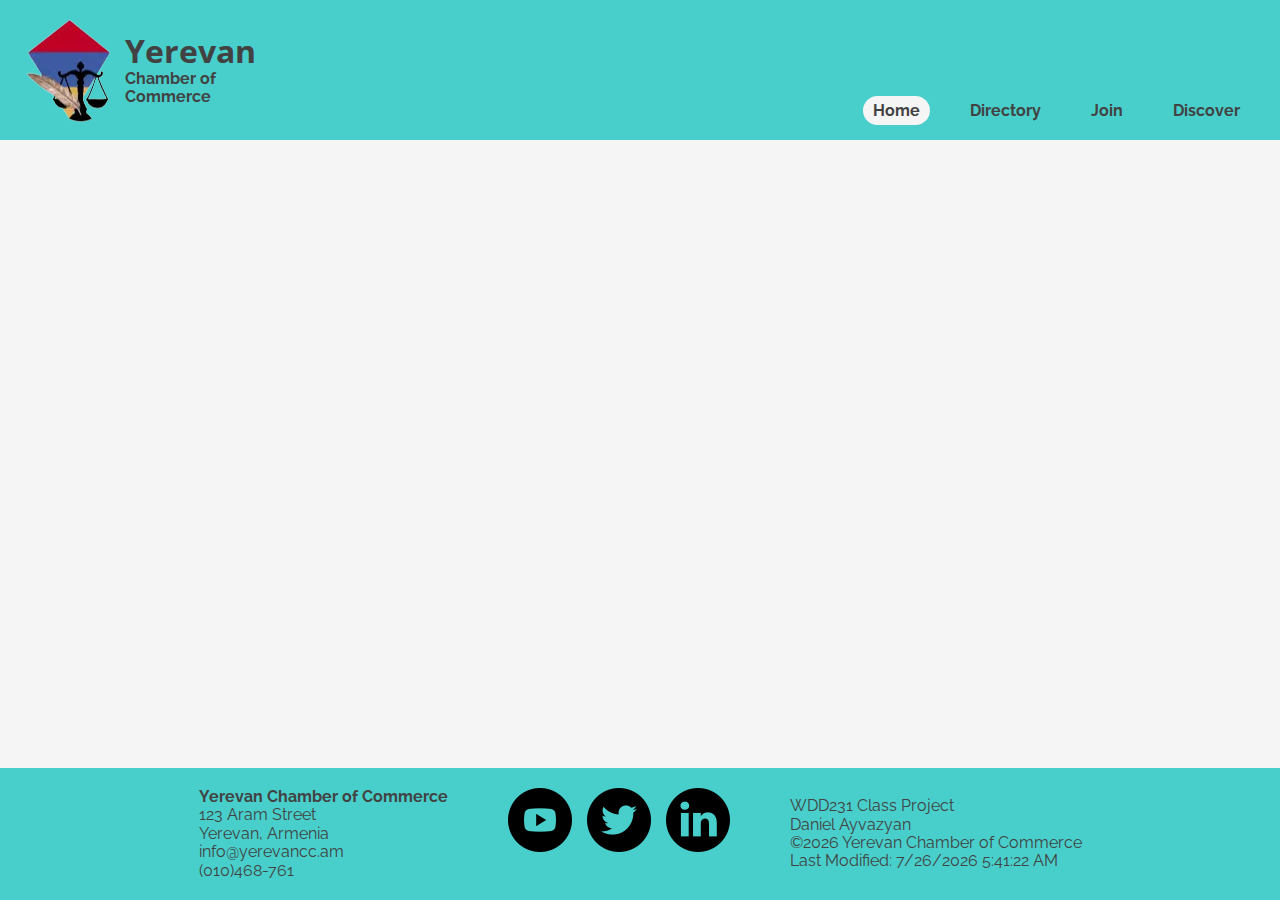
==== chamber/index.html @ 4b4974d6 "Home page for chamber(pt1)" ====
<!DOCTYPE html>
<html lang="en">
<head>
    <meta charset="UTF-8">
    <meta name="viewport" content="width=device-width, initial-scale=1.0">
    <meta name="description" content="This website will serve as a resource hub for businesses in the city of Yerevan.">
    <meta name="author" content="Daniel Ayvazyan">
    <meta property="og:title" content="Yerevan Chamber of Commerce - Directory">
    <meta property="og:type" content="website" />
    <meta property="og:image" content="https://antifirewall.github.io/wdd231/chamber/images/chamber-logo.webp">
    <meta property="og:url" content="https://antifirewall.github.io/wdd231/chamber/directory.html">
    <meta property="og:description" content="This website will serve as a resource hub for businesses in the city of Yerevan.">
    <meta name="twitter:card" content="summary_large_image">
    <title>Yerevan Chamber of Commerce - Directory</title>
    <link rel="icon" href="chamber-logo-favicon.ico">
    <link rel="stylesheet" href="styles/normalize.css">
    <link rel="stylesheet" href="styles/base.css">
    <link rel="stylesheet" href="styles/base-small.css">
    <link rel="preconnect" href="https://fonts.googleapis.com">
    <link rel="preconnect" href="https://fonts.gstatic.com" crossorigin>
    <link href="https://fonts.googleapis.com/css2?family=Open+Sans:ital,wght@0,300..800;1,300..800&amp;family=Raleway:ital,wght@0,100..900;1,100..900&amp;display=swap" rel="stylesheet">
    <script src="scripts/hamburger.js" defer></script>
    <script src="scripts/getdates.js" defer></script>
    <script src="scripts/layout.js" defer></script>
    <script src="scripts/cards.js" defer></script>
</head>
<body>
    <header>
        <div class="menu" onclick="openNav(this)">
            <div class="bar1"></div>
            <div class="bar2"></div>
            <div class="bar3"></div>
        </div>
        <div id="logo-box">
            <img src="images/chamber-logo.webp" alt="chamber-logo">
            <div id="logo-box-text">
                <h1>Yerevan</h1>
                <p>Chamber of Commerce</p>
            </div>
        </div>
        <nav id="animateme" class="nav-bar">
            <ul class="nav-links">
                <li class="current-page"><a href="#">Home</a></li>
                <li><a href="directory.html">Directory</a></li>
                <li><a href="#">Join</a></li>
                <li><a href="#">Discover</a></li>
            </ul>
            <!-- <img src="images/light-mode.png" alt="theme-button"> -->
        </nav>
    </header>
    <main>
   
    </main>
    <footer>
        <div class="contact-info">
            <p><b>Yerevan Chamber of Commerce</b></p>
            <p>123 Aram Street</p>
            <p>Yerevan, Armenia</p>
            <p>info@yerevancc.am</p>
            <p>(010)468-761</p>
        </div>
        <div class="social-media">
            <a href="https://www.youtube.com"><img src="images/youtube.webp" alt="youtube logo" loading="lazy"></a>
            <a href="https://www.youtube.com"><img src="images/twitter.webp" alt="twitter logo" loading="lazy"></a>
            <a href="https://www.linkedin.com"><img src="images/linkedin.webp" alt="linkedin logo" loading="lazy"></a>
        </div>
        <div class="project-info">
            <p>WDD231 Class Project</p>
            <p>Daniel Ayvazyan</p>
            <p>&copy;<span id="currentyear"></span> Yerevan Chamber of Commerce</p>
            <p id="lastModified"></p>
        </div>
    </footer>
</body>
</html>
---- chamber/styles/base.css ----
*{
    /* Page Color vars */
    --primary-color: #48CFCB;
    --secondary-color: #229799;
    --accent-color: #F5F5F5;
    --accent-color2: black;
    --heading-color: #424242;
    --paragraph-color: #424242;

    /* Page Font vars */
    --heading-font: 'Open Sans', serif;
    --paragraph-font: 'Raleway', serif;

    /* Page Default Values */
    margin: 0;
    font-family: var(--paragraph-font);
    color: var(--paragraph-color);
}

h1, h2, h3, h4, h5, h6
{
    font-family: var(--heading-font);
    color: var(--heading-color);
    margin: 0;
}

body 
{
    min-height: 100vh;
    display: flex;
    flex-direction: column;
    background-color: var(--accent-color);
}

header
{
    display: flex;
    padding: 15px;
    background-color: var(--primary-color);
    font-weight: bold;
}

main
{
    margin: 25px 0;
    display: flex;
    flex-direction: column;
    width: 95%;
    align-self: center;
    align-items: center;
}

footer
{
    margin-top: auto;
    background-color: var(--primary-color);
    display: flex;
    padding: 20px;
    justify-content: center;
}

footer div
{
    display: flex;
    flex-direction: column;
    text-align: left;
    justify-content: center;
    margin: 0 30px;
}

/* Class and ID */

#logo-box
{
    display: flex;
    align-items: center;
}

#logo-box img
{
    width: 110px;
    height: 110px;
}

#logo-box-text
{
    width: 180px;
}

.nav-bar
{
    display: flex;
    width: 100%;
    height: fit-content;
    align-self: flex-end;
    justify-content: end;
}

.nav-links
{
    display: flex;
    padding: 0;
    justify-content: end;
}

.nav-links li
{
    list-style-type: none;
    text-align: center;
    padding: 5px 15px;
}

.nav-links li a
{
    text-decoration: none;
    padding: 5px 10px;
    border-radius: 20px;
    transition: background-color 0.5s;
}

.nav-links li a:hover
{
    transition: 0.5s;
    background-color: var(--accent-color);
}

.current-page a
{
    pointer-events: none;
    background-color: var(--accent-color);
}

.menu
{
    display: none;
}

.bar1, .bar2, .bar3
{
    width: 35px;
    height: 5px;
    background-color: white;
    margin: 6px 0;
    transition: 0.4s;
}

.change .bar1
{
    transform: translate(0, 11px) rotate(-45deg);
}

.change .bar2 
{
    opacity: 0;
}

.change .bar3 
{
    transform: translate(0, -11px) rotate(45deg);
}

.social-media
{
    flex-direction: row;
    gap: 15px;
}

.social-media img
{
    width: 64px;
    height: 64px;
}

/* Layout Button */

.layout-grid
{
    display: grid;
    grid-template-columns: repeat(3, 13px);
    grid-template-rows: repeat(2, 13px);
}

.box1, .box2, .box3, .box4, .box5, .box6 
{
    margin: 2px;
    width: 10px;
    height: 10px;
    background-color: var(--heading-color);
    border-radius: 2px;
    transition: 0.5s;
}

.layout-list .box1, .layout-list .box4, .layout-list .box5
{
    transition: 1s;
    width: 10px;
    height: 10px;
    border-radius: 10px;
}

.layout-list .box4
{
    grid-column: 1 / 2;
    grid-row: 2 / 3;
}

.layout-list .box5
{
    grid-column: 1 / 2;
    grid-row: 3 / 4;
}

.layout-list .box2, .layout-list .box3, .layout-list .box6
{
    transition: 0.5s;
    width: 25px;
}

.layout-list .box3
{
    grid-column: 2 / 3;
    grid-row: 2 / 3;
}

.layout-list .box6
{
    grid-column: 2 / 3;
    grid-row: 3 / 4;
}

.layout-list
{
    display: grid;
    grid-template-columns: repeat(3, 13px);
    grid-template-rows: repeat(3, 13px);
}

#title-box
{
    height: 40px;
    display: flex;
    align-items: center;
    gap: 10px;
}

.cards
{
    display: grid;
    grid-template-columns: repeat(3, 1fr);
    gap: 10px;
    margin-top: 20px;
}

.card
{
    text-align: center;
    align-content: center;
    background-color: var(--secondary-color);
    padding: 10px;
    border-radius: 15px;
}

.cards img
{
    width: 64px;
    height: 64px;
}

.card h2, .card p, .card b
{
    color: black;
}

.cardInfo
{
    margin-top: 5px;
    padding-top: 10px;
    display: grid;
    grid-template-columns: 74px 300px;
    align-items: center;
    justify-content: center;
    text-align: left;
}

.cardInfoBox p
{
    margin: 5px 0;
}

.level1
{
    border-top: 5px solid var(--accent-color);
}

.level2
{
    border-top: 5px solid silver;
}

.level3
{
    border-top: 5px solid gold;
}

.list-view
{
    margin-top: 5px;
    display: flex;
    flex-direction: column;
    gap: 5px;
    width: 800px;
}
---- chamber/styles/base-small.css ----
@media only screen and not (min-width: 750px)
{
    header
    {
        flex-direction: column;
    }

    main
    {
        width: 100%;
    }

    footer
    {
        flex-direction: column;
        padding: 10px;
    }

    footer div
    {
        margin: 5px 0;
    }

    /* Class and ID */

    .menu
    {
        display: block;
        position: absolute;
        right: 15px;
        top: 50px;
        cursor: pointer;
        user-select: none;
        margin: 0;
    }

    .nav-bar
    {
        display: grid;
        grid-template-rows: 0fr;
        transition: grid-template-rows 0.5s ease-out;

        grid-template-columns: 1fr;
    }

    .nav-bar.nav-show
    {
        grid-template-rows: 1fr;
    }

    .nav-links
    {
        flex-direction: column;
        width: 100%;
        overflow: hidden;
    }

    .nav-links li
    {
        padding: 10px 0;
        transition: background-color 0.5s;
    }

    .nav-links li:hover
    {
        transition: background-color 0.5s;
        background-color: var(--accent-color);
    }

    .nav-links li a
    {
        padding: 0;
    }

    .nav-links li a:hover
    {
        background-color: unset;
    }

    .current-page a
    {
        background-color: unset;
        pointer-events: none;
    }

    .current-page
    {
        background-color: var(--accent-color);
        pointer-events: none;
    }

    .cards
    {
        display: flex;
        flex-direction: column;
    }

    .cardInfo
    {
        grid-template-columns: 74px 250px;
    }

    .layout-grid
    {
        display: none;
    }
}
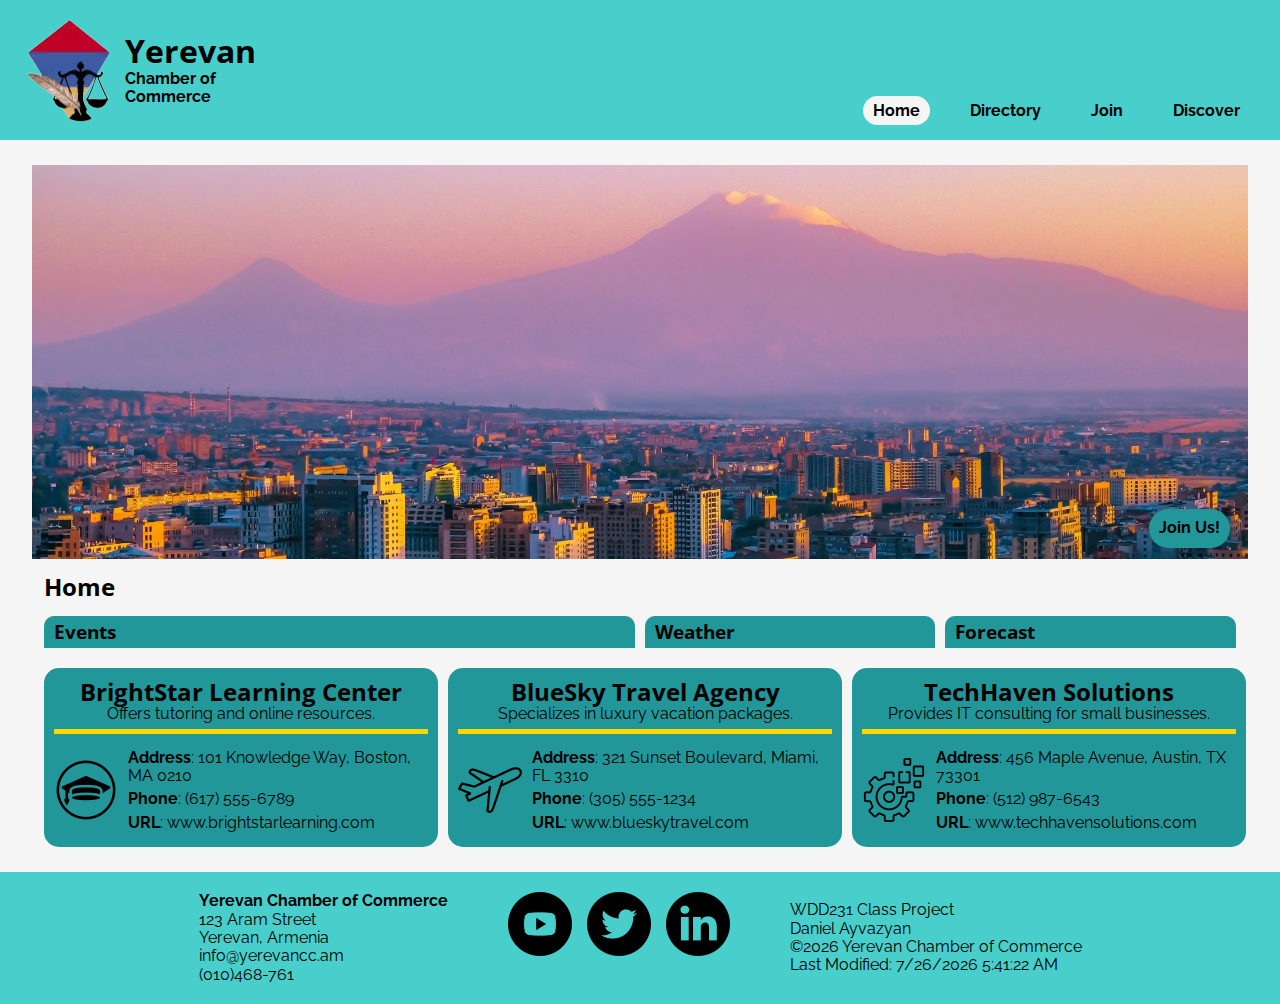
==== commit aacc099e: "Home Page Completed" ====
--- a/chamber/index.html
+++ b/chamber/index.html
@@ -5,13 +5,13 @@
     <meta name="viewport" content="width=device-width, initial-scale=1.0">
     <meta name="description" content="This website will serve as a resource hub for businesses in the city of Yerevan.">
     <meta name="author" content="Daniel Ayvazyan">
-    <meta property="og:title" content="Yerevan Chamber of Commerce - Directory">
-    <meta property="og:type" content="website" />
+    <meta property="og:title" content="Yerevan Chamber of Commerce">
+    <meta property="og:type" content="website">
     <meta property="og:image" content="https://antifirewall.github.io/wdd231/chamber/images/chamber-logo.webp">
-    <meta property="og:url" content="https://antifirewall.github.io/wdd231/chamber/directory.html">
+    <meta property="og:url" content="https://antifirewall.github.io/wdd231/chamber/index.html">
     <meta property="og:description" content="This website will serve as a resource hub for businesses in the city of Yerevan.">
     <meta name="twitter:card" content="summary_large_image">
-    <title>Yerevan Chamber of Commerce - Directory</title>
+    <title>Yerevan Chamber of Commerce</title>
     <link rel="icon" href="chamber-logo-favicon.ico">
     <link rel="stylesheet" href="styles/normalize.css">
     <link rel="stylesheet" href="styles/base.css">
@@ -22,7 +22,8 @@
     <script src="scripts/hamburger.js" defer></script>
     <script src="scripts/getdates.js" defer></script>
     <script src="scripts/layout.js" defer></script>
-    <script src="scripts/cards.js" defer></script>
+    <script src="scripts/weather.js" defer></script>
+    <script src="scripts/less-cards.js" defer></script>
 </head>
 <body>
     <header>
@@ -49,7 +50,28 @@
         </nav>
     </header>
     <main>
-   
+        <div class="hero-banner">
+            <!-- <img src="images/yerevan.jpg" alt="Yerevan" id="hero-img"> -->
+            <picture class="hero-img">
+                <source srcset="images/yerevan-small.jpg" media="(max-width: 750px)">
+                <source srcset="images/yerevan.jpg">
+                <img src="images/yerevan.jpg" alt="Yerevan" class="hero-img">
+            </picture>
+            <a href="#" id="hero-button">Join Us!</a>
+        </div>
+        <h2 id="home-title">Home</h2>
+        <div class="events-and-weather">
+            <section id="events">
+                <h3>Events</h3>
+            </section>
+            <section id="current-weather">
+                <h3>Weather</h3>
+            </section>
+            <section id="forecast">
+                <h3>Forecast</h3>
+            </section>
+        </div>
+        <section class="less-cards"></section>
     </main>
     <footer>
         <div class="contact-info">
--- a/chamber/styles/base.css
+++ b/chamber/styles/base.css
@@ -4,8 +4,8 @@
     --secondary-color: #229799;
     --accent-color: #F5F5F5;
     --accent-color2: black;
-    --heading-color: #424242;
-    --paragraph-color: #424242;
+    --heading-color: black;
+    --paragraph-color: black;
 
     /* Page Font vars */
     --heading-font: 'Open Sans', serif;
@@ -266,11 +266,6 @@
     height: 64px;
 }
 
-.card h2, .card p, .card b
-{
-    color: black;
-}
-
 .cardInfo
 {
     margin-top: 5px;
@@ -309,4 +304,121 @@
     flex-direction: column;
     gap: 5px;
     width: 800px;
+}
+
+/* Home Page */
+
+.hero-banner
+{
+    position: relative;
+    display: flex;
+    flex-direction: column;
+    align-items: end;
+    width: 100%;
+    margin-bottom: 10px;
+}
+
+.hero-img 
+{
+    width: 100%;
+    height: auto;
+}
+
+#hero-button
+{
+    position: absolute;
+    bottom: 4%;
+    right: 1.5%;
+    padding: 10px;
+    background-color: var(--secondary-color);
+    text-decoration: none;
+    font-weight: bold;
+    border-radius: 20px;
+    height: auto;
+}
+
+#home-title
+{
+    width: 98%;
+    margin-bottom: 15px;
+}
+
+.events-and-weather
+{
+    display: grid;
+    grid-template-columns: repeat(4, 1fr);
+    gap: 10px;
+    width: 98%;
+}
+
+.events-and-weather section
+{
+    background-color: lightgray;
+    border-radius: 10px;
+}
+
+.events-and-weather section h3
+{
+    background-color: var(--secondary-color);
+    padding: 5px 10px;
+    border-radius: 10px 10px 0 0;
+}
+
+#events
+{
+    grid-column: span 2;
+}
+
+#current-weather
+{
+    display: grid;
+    grid-template-columns: repeat(2, 1fr);
+    grid-template-rows: repeat(2, fit-content);
+}
+
+#current-weather h3
+{
+    grid-column: span 2;
+}
+
+#current-weather img 
+{
+    align-self: center;
+    justify-self: center;
+    background-color: var(--secondary-color);
+    border-radius: 150px;
+    width: 70px;
+    height: auto;
+}
+
+#weather-info
+{
+    padding: 10px 0;
+}
+
+#forecast
+{
+    display: flex;
+    flex-direction: column;
+}
+
+#forecast p
+{
+    padding-left: 20px;
+    padding-top: 25px;
+}
+
+.less-cards
+{
+    display: grid;
+    grid-template-columns: repeat(3, 1fr);
+    gap: 10px;
+    margin-top: 20px;
+    width: 98%;
+}
+
+.less-cards img
+{
+    width: 64px;
+    height: 64px;
 }--- a/chamber/styles/base-small.css
+++ b/chamber/styles/base-small.css
@@ -104,4 +104,30 @@
     {
         display: none;
     }
+
+    /* Home Page */
+
+    #home-title
+    {
+        width: 95%;
+    }
+
+    .events-and-weather
+    {
+        grid-template-columns: 1fr;
+        grid-template-rows: repeat(3, 1fr);
+        width: 95%;
+    }
+
+    #events
+    {
+        grid-column: 1;
+    }
+
+    .less-cards
+    {
+        display: flex;
+        flex-direction: column;
+        width: 95%;
+    }
 }
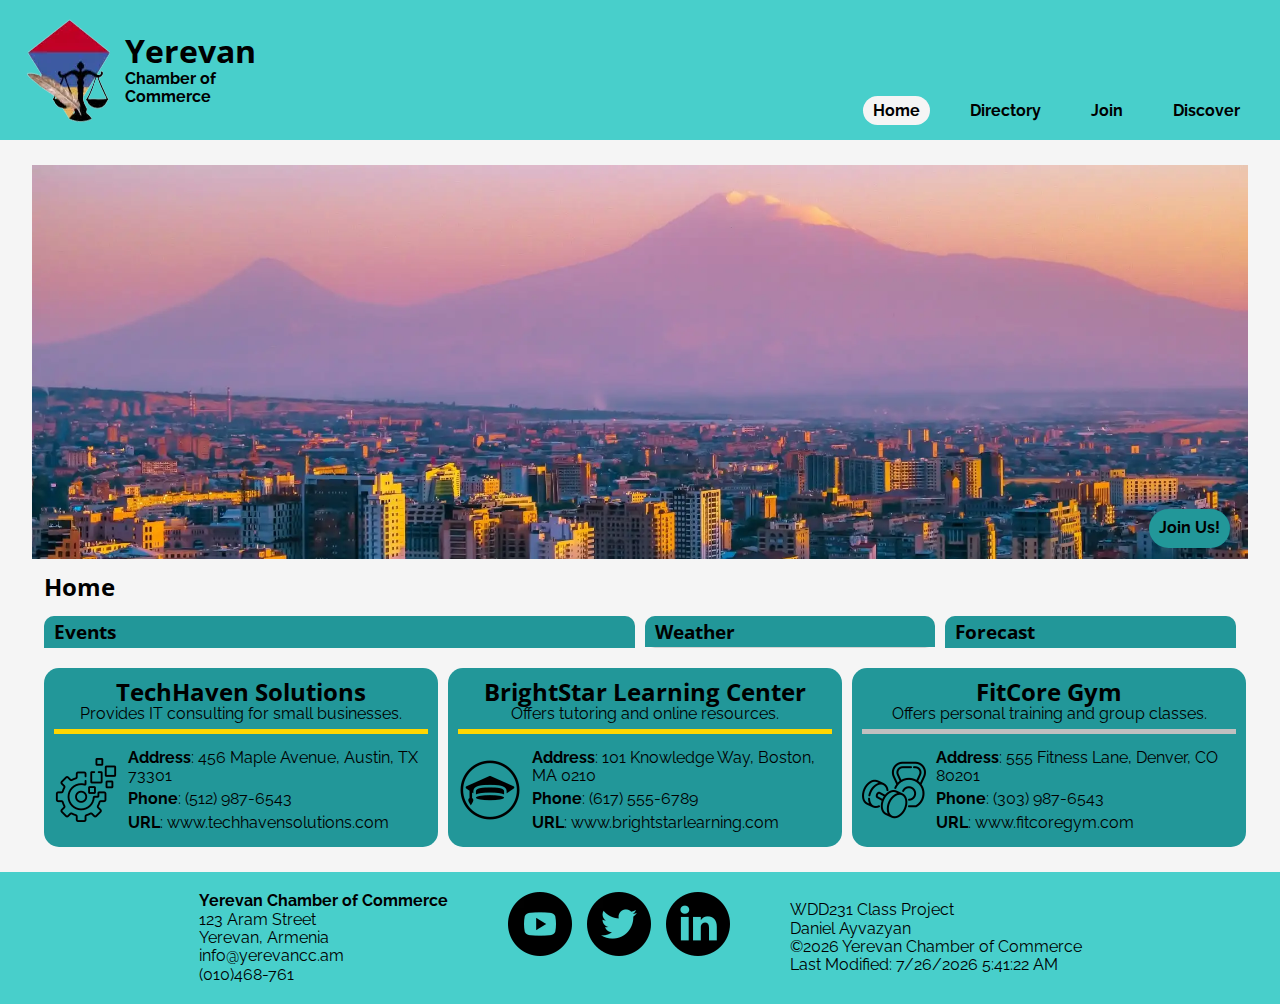
==== commit 88a0f383: "few fixes" ====
--- a/chamber/index.html
+++ b/chamber/index.html
@@ -53,8 +53,8 @@
         <div class="hero-banner">
             <!-- <img src="images/yerevan.jpg" alt="Yerevan" id="hero-img"> -->
             <picture class="hero-img">
-                <source srcset="images/yerevan-small.jpg" media="(max-width: 750px)">
-                <source srcset="images/yerevan.jpg">
+                <source srcset="images/yerevan-small.webp" media="(max-width: 750px)">
+                <source srcset="images/yerevan.webp">
                 <img src="images/yerevan.jpg" alt="Yerevan" class="hero-img">
             </picture>
             <a href="#" id="hero-button">Join Us!</a>
--- a/chamber/styles/base.css
+++ b/chamber/styles/base.css
@@ -373,7 +373,7 @@
 {
     display: grid;
     grid-template-columns: repeat(2, 1fr);
-    grid-template-rows: repeat(2, fit-content);
+    grid-template-rows: 31.32px 1fr;
 }
 
 #current-weather h3
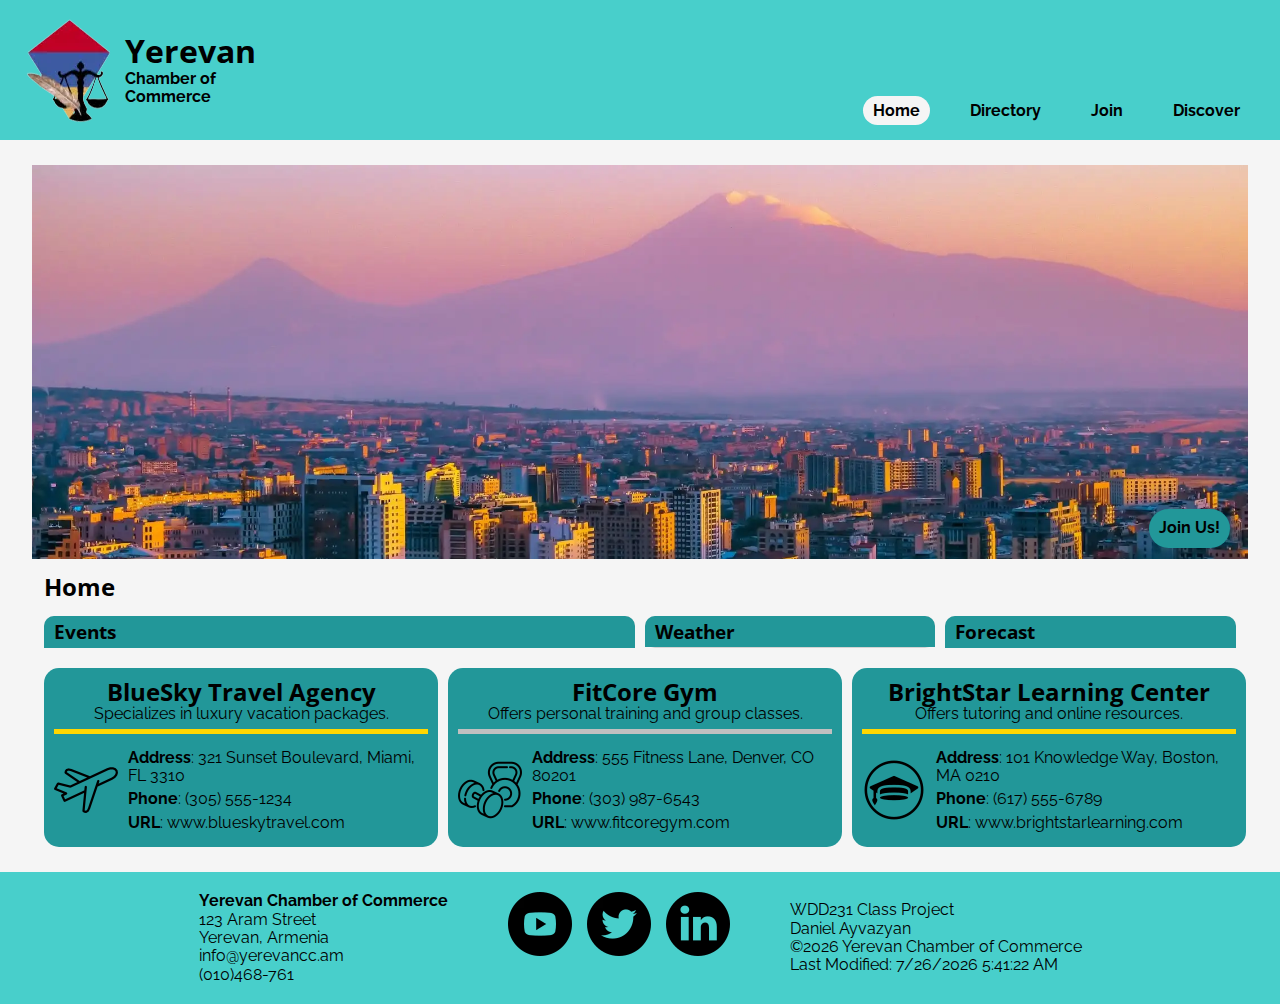
==== commit 222860c1: "Join Page" ====
--- a/chamber/index.html
+++ b/chamber/index.html
@@ -21,7 +21,6 @@
     <link href="https://fonts.googleapis.com/css2?family=Open+Sans:ital,wght@0,300..800;1,300..800&amp;family=Raleway:ital,wght@0,100..900;1,100..900&amp;display=swap" rel="stylesheet">
     <script src="scripts/hamburger.js" defer></script>
     <script src="scripts/getdates.js" defer></script>
-    <script src="scripts/layout.js" defer></script>
     <script src="scripts/weather.js" defer></script>
     <script src="scripts/less-cards.js" defer></script>
 </head>
@@ -43,7 +42,7 @@
             <ul class="nav-links">
                 <li class="current-page"><a href="#">Home</a></li>
                 <li><a href="directory.html">Directory</a></li>
-                <li><a href="#">Join</a></li>
+                <li><a href="join.html">Join</a></li>
                 <li><a href="#">Discover</a></li>
             </ul>
             <!-- <img src="images/light-mode.png" alt="theme-button"> -->
--- a/chamber/styles/base.css
+++ b/chamber/styles/base.css
@@ -421,4 +421,210 @@
 {
     width: 64px;
     height: 64px;
+}
+
+/* Join Page */
+
+#membership-join
+{
+    display: flex;
+    gap: 10px;
+}
+
+form
+{
+    background-color: var(--primary-color);
+    padding: 20px;
+    border-radius: 10px;
+    display: flex;
+    flex-direction: column;
+    align-items: center;
+}
+
+fieldset
+{
+    border: black 2px solid;
+    border-radius: 10px;
+    display: flex;
+    flex-direction: column;
+    margin: 10px 0;
+    font-weight: bold;
+    width: 350px;
+}
+
+legend
+{
+    padding: 0 5px;
+}
+
+label
+{
+    display: flex;
+    flex-direction: column;
+    margin: 3px 0px;
+}
+
+input, select, textarea
+{
+    margin-top: 3px;
+    border: 2px solid rgba(0, 0, 0, 0);
+    border-radius: 5px;
+    padding: 5px;
+    outline: none;
+    transition: border 0.5s;
+}
+
+textarea
+{
+    height: 100px;
+}
+
+input:focus, select:focus, textarea:focus
+{
+    border: 2px solid black;
+}
+
+input:hover, select:hover, textarea:hover
+{
+    border: 2px solid black;
+    outline: none;
+}
+
+input:required:invalid
+{
+    border: 2px solid red;
+}
+
+form button
+{
+    color: white;
+    background-color: var(--accent-color2);
+    padding: 10px;
+    font-weight: bold;
+    border: 0;
+    border-radius: 50px;
+    transition: 0.5s;
+}
+
+form button:hover
+{
+    background-color: var(--accent-color);
+    color: var(--accent-color2);
+}
+
+.membership-cards div
+{
+    display: flex;
+    flex-direction: column;
+    gap: 5px;
+    align-items: center;
+    width: 230px;
+    padding: 10px;
+    margin: 5px 0;
+    border: 3px solid var(--secondary-color);
+    background-color: var(--primary-color);
+    border-radius: 15px;
+}
+
+#membership-1
+{
+    border: 3px solid #804A00;
+    background-color: #B08D57;
+}
+
+#membership-2
+{
+    border: 3px solid #AFB1AE;
+    background-color: #D8D8D8;
+}
+
+#membership-3
+{
+    border: 3px solid #F9C03E;
+    background-color: #FEEF72;
+}
+
+.membership-cards div > button
+{
+    color: white;
+    background-color: var(--accent-color2);
+    padding: 8px;
+    font-weight: bold;
+    border: 0;
+    border-radius: 10px;
+    transition: 0.5s;
+}
+
+.membership-cards div > button:hover
+{
+    background-color: var(--accent-color);
+    color: var(--accent-color2);
+}
+
+:modal
+{
+    display: flex;
+    flex-direction: column;
+    gap: 15px;
+    position: relative;
+    width: 400px;
+    top: 30%;
+    margin-left: auto;
+    margin-right: auto;
+    background-color: var(--accent-color);
+    border: var(--secondary-color) 5px solid;
+    border-radius: 10px;
+}
+
+:modal button
+{
+    color: white;
+    background-color: var(--accent-color2);
+    padding: 8px;
+    font-weight: bold;
+    border: 0;
+    border-radius: 10px;
+    transition: 0.5s;
+}
+
+::backdrop
+{
+    animation: blur-in 0.5s forwards;
+}
+
+#membership-1-info
+{
+    border: 5px solid #804A00;
+}
+
+#membership-2-info
+{
+    border: 5px solid #AFB1AE;
+}
+
+#membership-3-info
+{
+    border: 5px solid #F9C03E;
+}
+
+@keyframes blur-in {
+    form{
+        backdrop-filter: blur(0px);
+        background-color: rgba(0, 0, 0, 0);
+    }
+    to {
+        backdrop-filter: blur(3px);
+        background-color: rgba(0, 0, 0, 0.538);
+    }
+}
+
+#thankyou
+{
+    display: flex;
+    flex-direction: column;
+    gap: 8px;
+    padding: 10px;
+    border: var(--primary-color) solid 3px;
+    border-radius: 10px;
+    background-color: var(--accent-color);
 }--- a/chamber/styles/base-small.css
+++ b/chamber/styles/base-small.css
@@ -130,4 +130,22 @@
         flex-direction: column;
         width: 95%;
     }
+
+    /* Join Page */
+    #membership-join
+    {
+        flex-direction: column;
+    }
+
+    .membership-cards
+    {
+        display: flex;
+        flex-direction: column;
+        align-items: center;
+    }
+
+    .membership-cards div
+    {
+        width: 93%;
+    }
 }
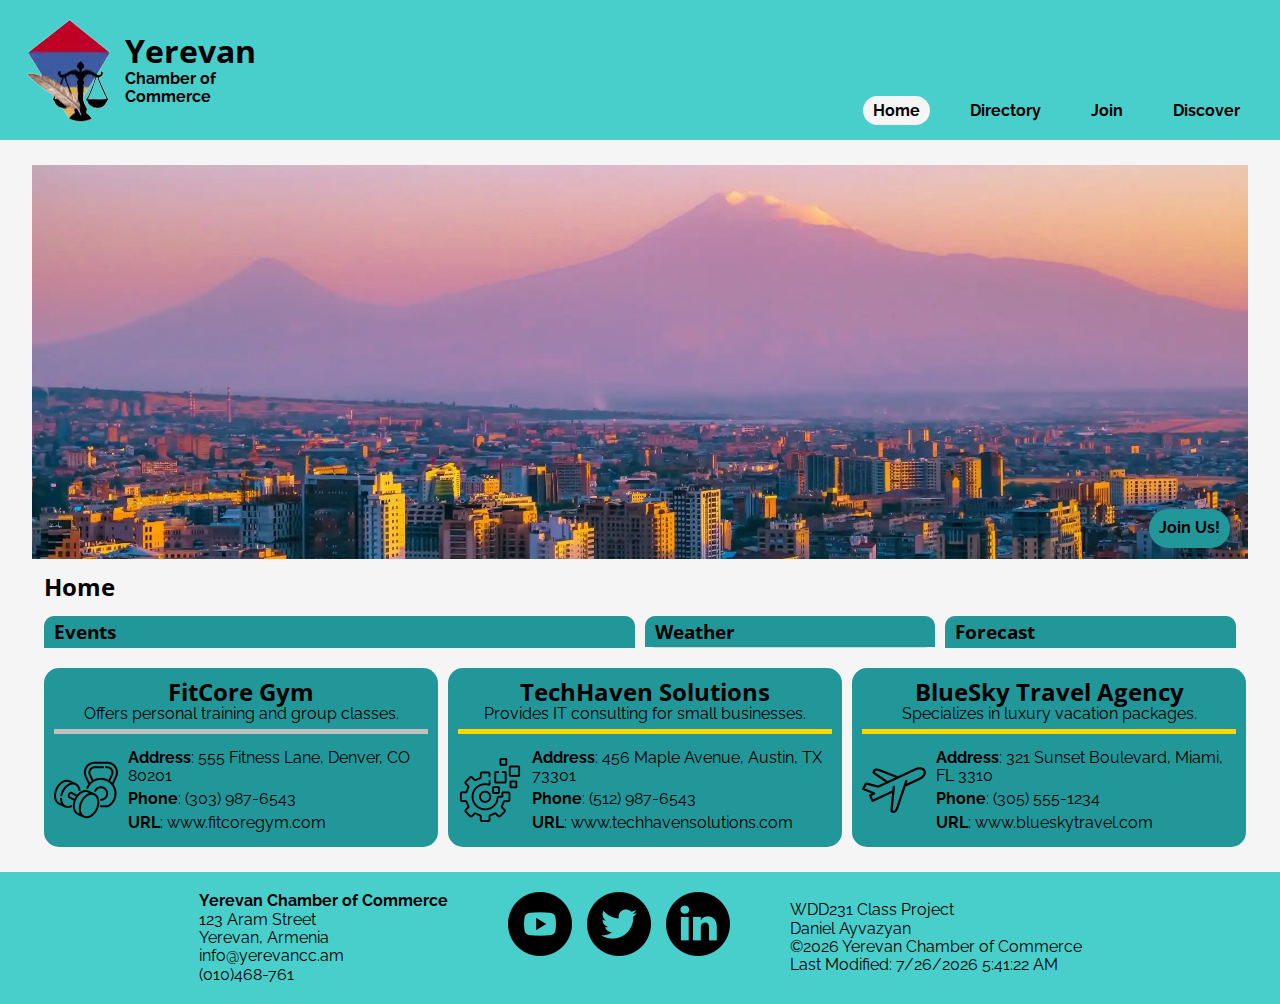
==== commit 6482a702: "push" ====
--- a/chamber/index.html
+++ b/chamber/index.html
@@ -43,7 +43,7 @@
                 <li class="current-page"><a href="#">Home</a></li>
                 <li><a href="directory.html">Directory</a></li>
                 <li><a href="join.html">Join</a></li>
-                <li><a href="#">Discover</a></li>
+                <li><a href="discover.html">Discover</a></li>
             </ul>
             <!-- <img src="images/light-mode.png" alt="theme-button"> -->
         </nav>
--- a/chamber/styles/base.css
+++ b/chamber/styles/base.css
@@ -561,11 +561,8 @@
     color: var(--accent-color2);
 }
 
-:modal
-{
-    display: flex;
-    flex-direction: column;
-    gap: 15px;
+.membership-cards div dialog
+{
     position: relative;
     width: 400px;
     top: 30%;
@@ -576,8 +573,14 @@
     border-radius: 10px;
 }
 
-:modal button
-{
+.membership-cards div dialog p
+{
+    margin-top: 15px;
+}
+
+.membership-cards div dialog button
+{
+    margin-top: 15px;
     color: white;
     background-color: var(--accent-color2);
     padding: 8px;
@@ -608,7 +611,7 @@
 }
 
 @keyframes blur-in {
-    form{
+    from{
         backdrop-filter: blur(0px);
         background-color: rgba(0, 0, 0, 0);
     }
